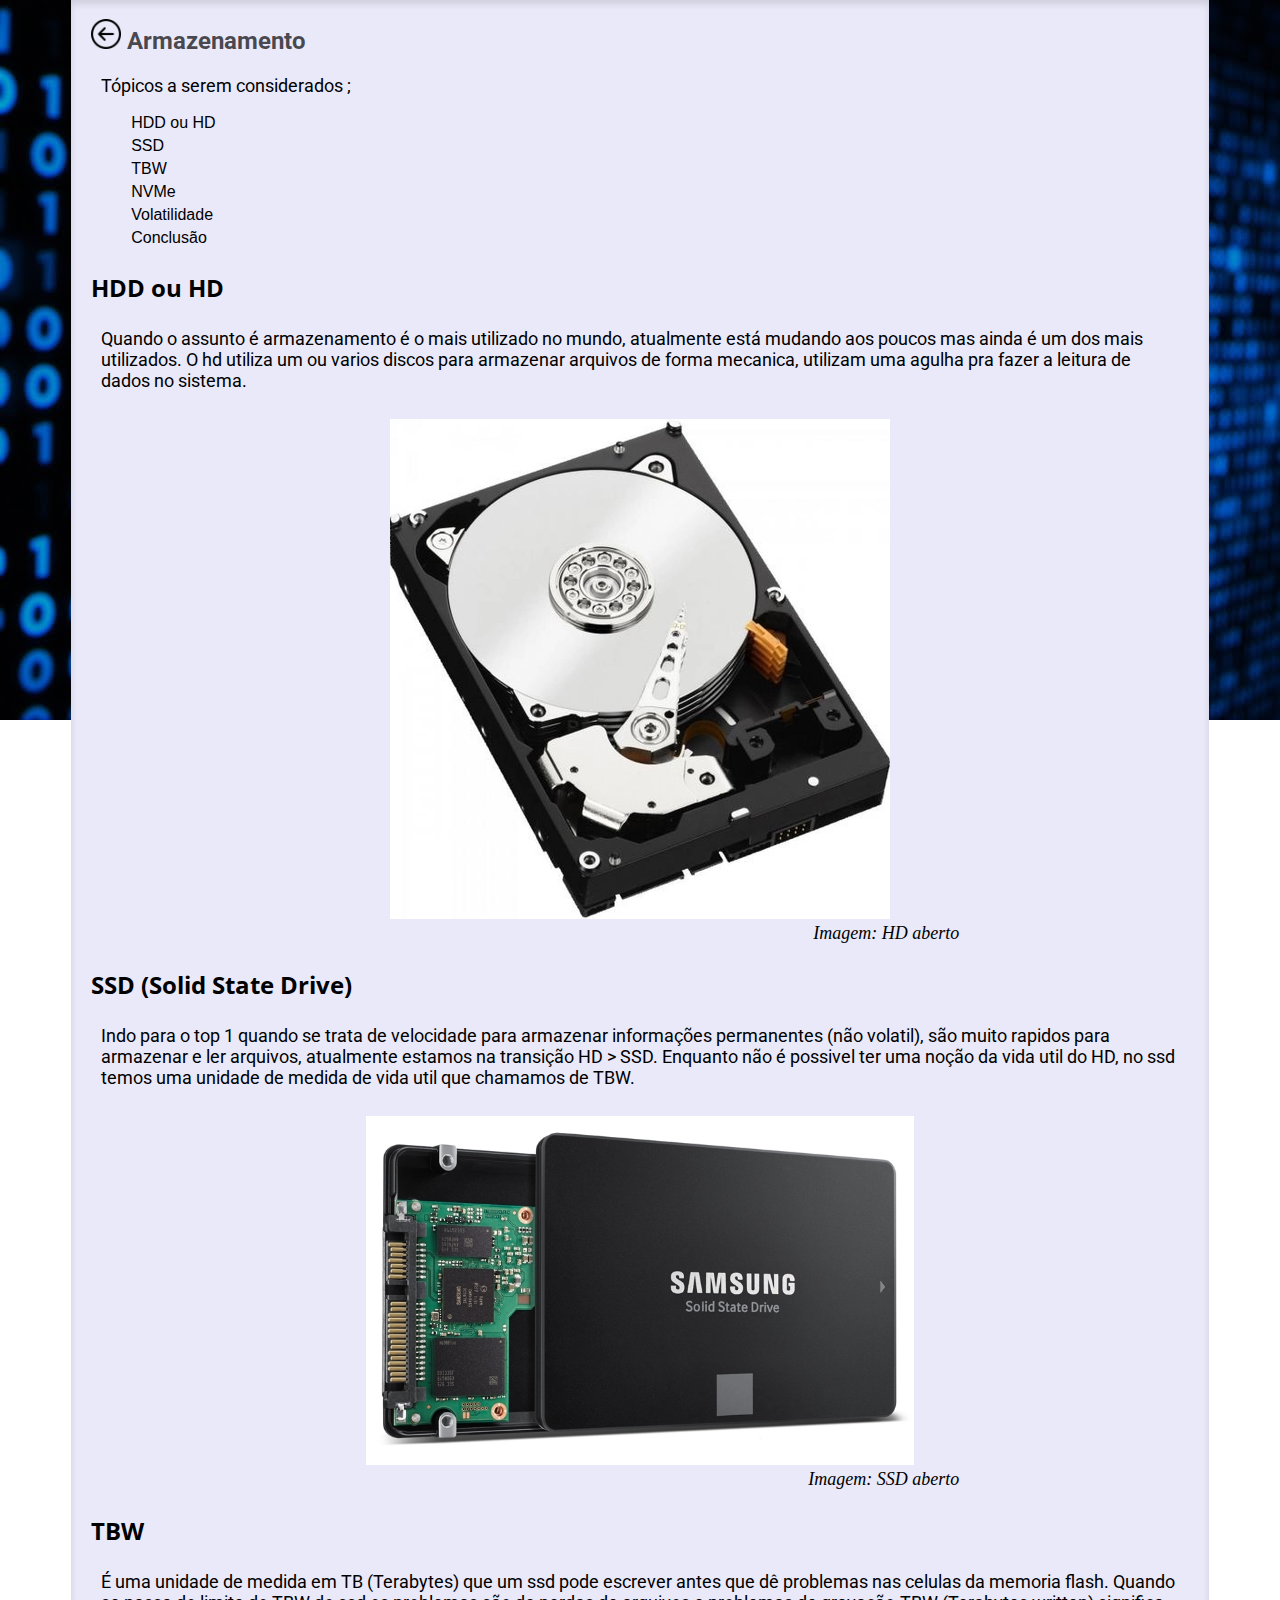
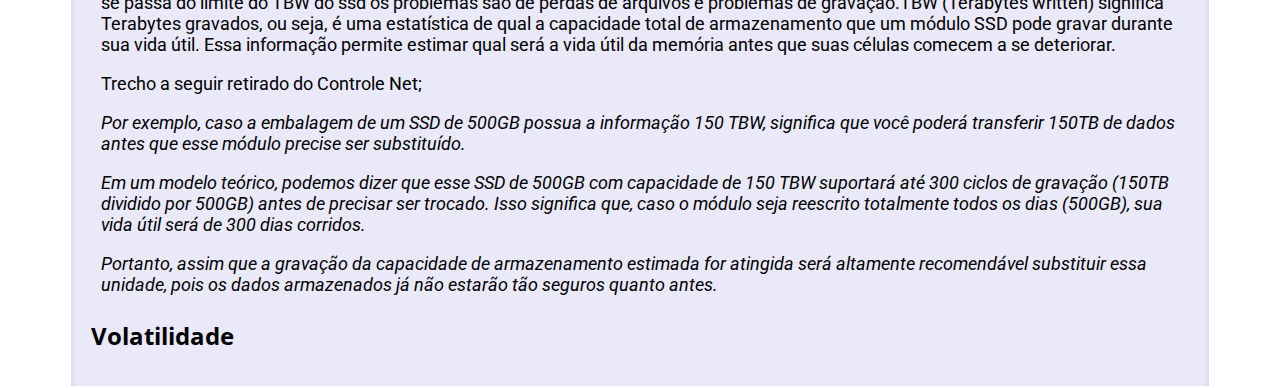
==== armazenamento.html @ a532baee "Initial commit" ====
<!DOCTYPE html>
<html lang="en">
<head>
    <meta charset="UTF-8">
    <meta http-equiv="X-UA-Compatible" content="IE=edge">
    <meta name="viewport" content="width=device-width, initial-scale=1.0">
    <title>Equipamentos de Armazenamento</title>
    <link rel="stylesheet" href="Style/style.css">
    <link rel="shortcut icon" href="Style/banco_de_imagens/icone.png" type="image/x-icon">
</head>
<body>
    <div class="corpo">
        <h2><a href="index.html"><img class="back" src="Style/banco_de_imagens/back-button.png" alt="voltar"></a> Armazenamento</h2>
        <p>Tópicos a serem considerados ;</p>
        <ul>
            <li>HDD ou HD</li>
            <li>SSD</li>
            <li>TBW</li>
            <li>NVMe</li>
            <li>Volatilidade</li>
            <li>Conclusão</li>
        </ul>
        <h3>HDD ou HD</h3>
        <p>Quando o assunto é armazenamento é o mais utilizado no mundo, atualmente está mudando aos poucos mas ainda é um dos mais utilizados. O hd utiliza um ou varios discos para armazenar arquivos de forma mecanica, utilizam uma agulha pra fazer a leitura de dados no sistema.</p>
        <div class="imagem"><img src="Style/banco_de_imagens/hdd.webp" alt="hd aberto"></div>
        <p class="sub">Imagem: HD aberto</p>
        <h3>SSD (Solid State Drive)</h3>
        <p>Indo para o top 1 quando se trata de velocidade para armazenar informações permanentes (não volatil), são muito rapidos para armazenar e ler arquivos, atualmente estamos na transição HD > SSD. Enquanto não é possivel ter uma noção da vida util do HD, no ssd temos uma unidade de medida de vida util que chamamos de TBW.</p>
        <div class="imagem"><img src="Style/banco_de_imagens/ssd aberto.webp" alt="ssd aberto"></div>
        <p class="sub">Imagem: SSD aberto</p>
        <h3>TBW</h3>
        <p>É uma unidade de medida em TB (Terabytes) que um ssd pode escrever antes que dê problemas nas celulas da memoria flash. Quando se passa do limite do TBW do ssd os problemas são de perdas de arquivos e problemas de gravação.TBW (Terabytes written) significa Terabytes gravados, ou seja, é uma estatística de qual a capacidade total de armazenamento que um módulo SSD pode gravar durante sua vida útil. Essa informação permite estimar qual será a vida útil da memória antes que suas células comecem a se deteriorar.</p>
        <p>Trecho a seguir retirado do Controle Net;</p><cite>
            <p>Por exemplo, caso a embalagem de um SSD de 500GB possua a informação 150 TBW, significa que você poderá transferir 150TB de dados antes que esse módulo precise ser substituído.</p>
            <p>Em um modelo teórico, podemos dizer que esse SSD de 500GB com capacidade de 150 TBW suportará até 300 ciclos de gravação (150TB dividido por 500GB) antes de precisar ser trocado. Isso significa que, caso o módulo seja reescrito totalmente todos os dias (500GB), sua vida útil será de 300 dias corridos.</p>
            <p>Portanto, assim que a gravação da capacidade de armazenamento estimada for atingida será altamente recomendável substituir essa unidade, pois os dados armazenados já não estarão tão seguros quanto antes.</p>
        </cite>
        <h3>Volatilidade</h3>
        <p></p>
</body>
</html>
---- Style/style.css ----
@charset "utf-8";
@import url('https://fonts.googleapis.com/css2?family=Open+Sans:ital,wght@0,400;0,500;1,300;1,400&display=swap');
@import url('https://fonts.googleapis.com/css2?family=Roboto:ital,wght@0,300;0,400;1,300&display=swap');

body {
    margin-top: -21px;
    background-image: url("banco_de_imagens/background.jpg");
    background-repeat: no-repeat;
    background-attachment: fixed;
    background-size: 100%;
    max-height: 100vh;
    max-width: 100vw;
}

div {
    background-color: rgb(233, 233, 250);
    scale: 100%;
    box-shadow: inset rgba(0, 0, 0, 0.120) 0px 5px 7px;
}

.cabeca {
    font-style: italic;
    font-family: 'open sans', Arial, Helvetica, sans-serif;
}

.corpo {
    margin: 0% 5%;
    padding: 0px 20px;
    padding-bottom: 10px;
    margin-top: 10px;
}

h1 {
    background-color: #000000;
    margin-bottom: -22px;
    color: aliceblue;
    text-align: center;
    font-size: 32px;
}

h2 {
    font-family: 'Roboto';
    padding-top: 20px;
    font-size: 24px;
    color: #000000b2;
}

div h3 {
    font-size: 24px;
    font-family: 'open sans', Arial;
}

a {
    text-decoration: none;
    color: inherit;
}

.off{
    text-decoration: underline;
}

li {
    font-family: sans-serif;
    list-style: none;
    margin-top: 5px;
}

p {
    font-family: 'Roboto', sans-serif;
    font-size: 18px;
    padding: 0px 10px;
}

.cabecalho header {
    display: inline;
    background-color: #c0c0c0;
}

.subcab {
    text-align: center;
}

.back {
    max-width: 30px;
    padding-top: 0px;
}

img {
    padding-top: 10px;
    max-width: 50%;
    text-align: center;
}

.imagem {
    text-align: center;
    box-shadow: none;
}

.sub {
    text-decoration: solid;
    font-family: 'Times New Roman', Times, serif;
    font-style: italic;
    margin-top: 0px;
    margin-right: 20%;
    text-align: end;
}

.video{
    text-align: center;
    box-shadow: none;
}

footer {
    font-family: 'open sans', sans-serif;
    font-style: italic;
    text-align: center;
    background-color: black;
    color: aliceblue;
    margin: 0px -20px -20px -20px;
    border-bottom-left-radius: 10%;
    border-bottom-right-radius: 10%;
    font-family: 'open sans';
}

.indexbutton{
    text-align: center;
    font-family: 'open sans';
    padding-top: 20px;
    font-size: 24px;
    color: inherit;
}

a:visited{
    color: black;
}
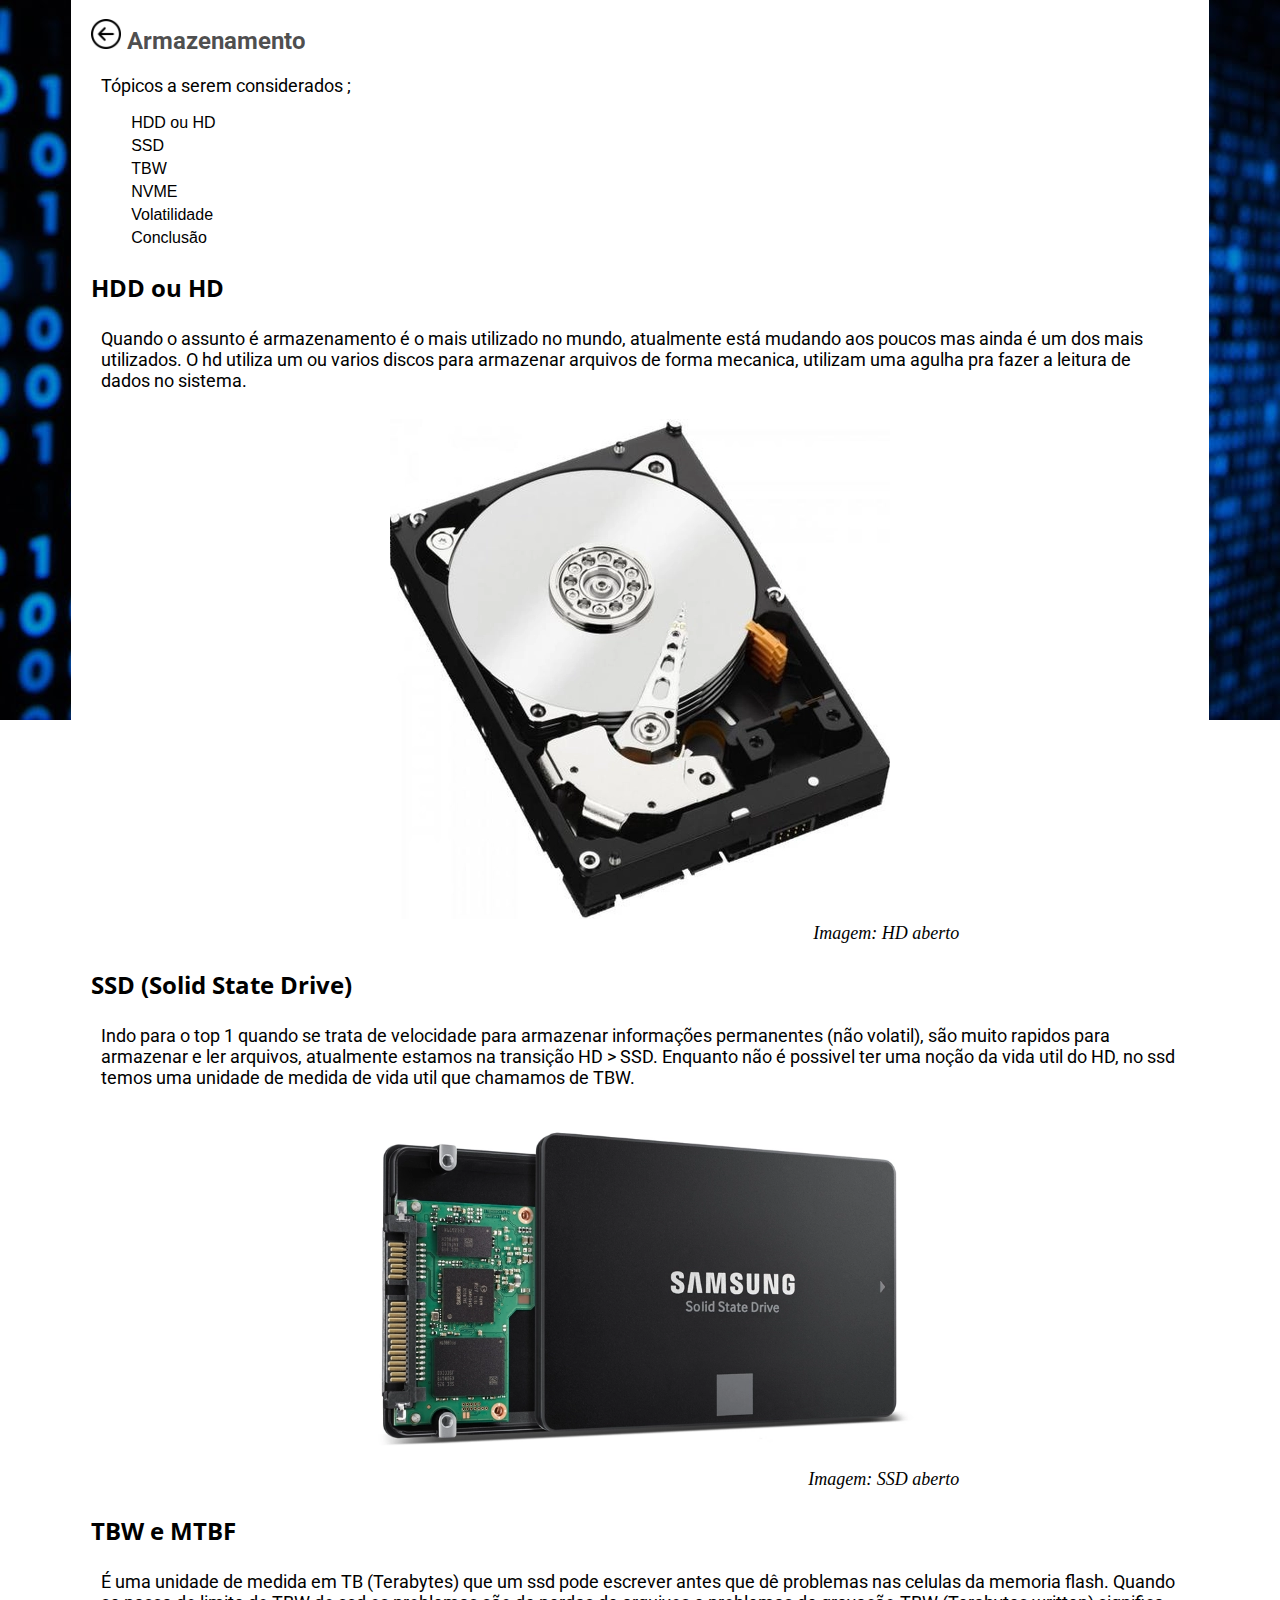
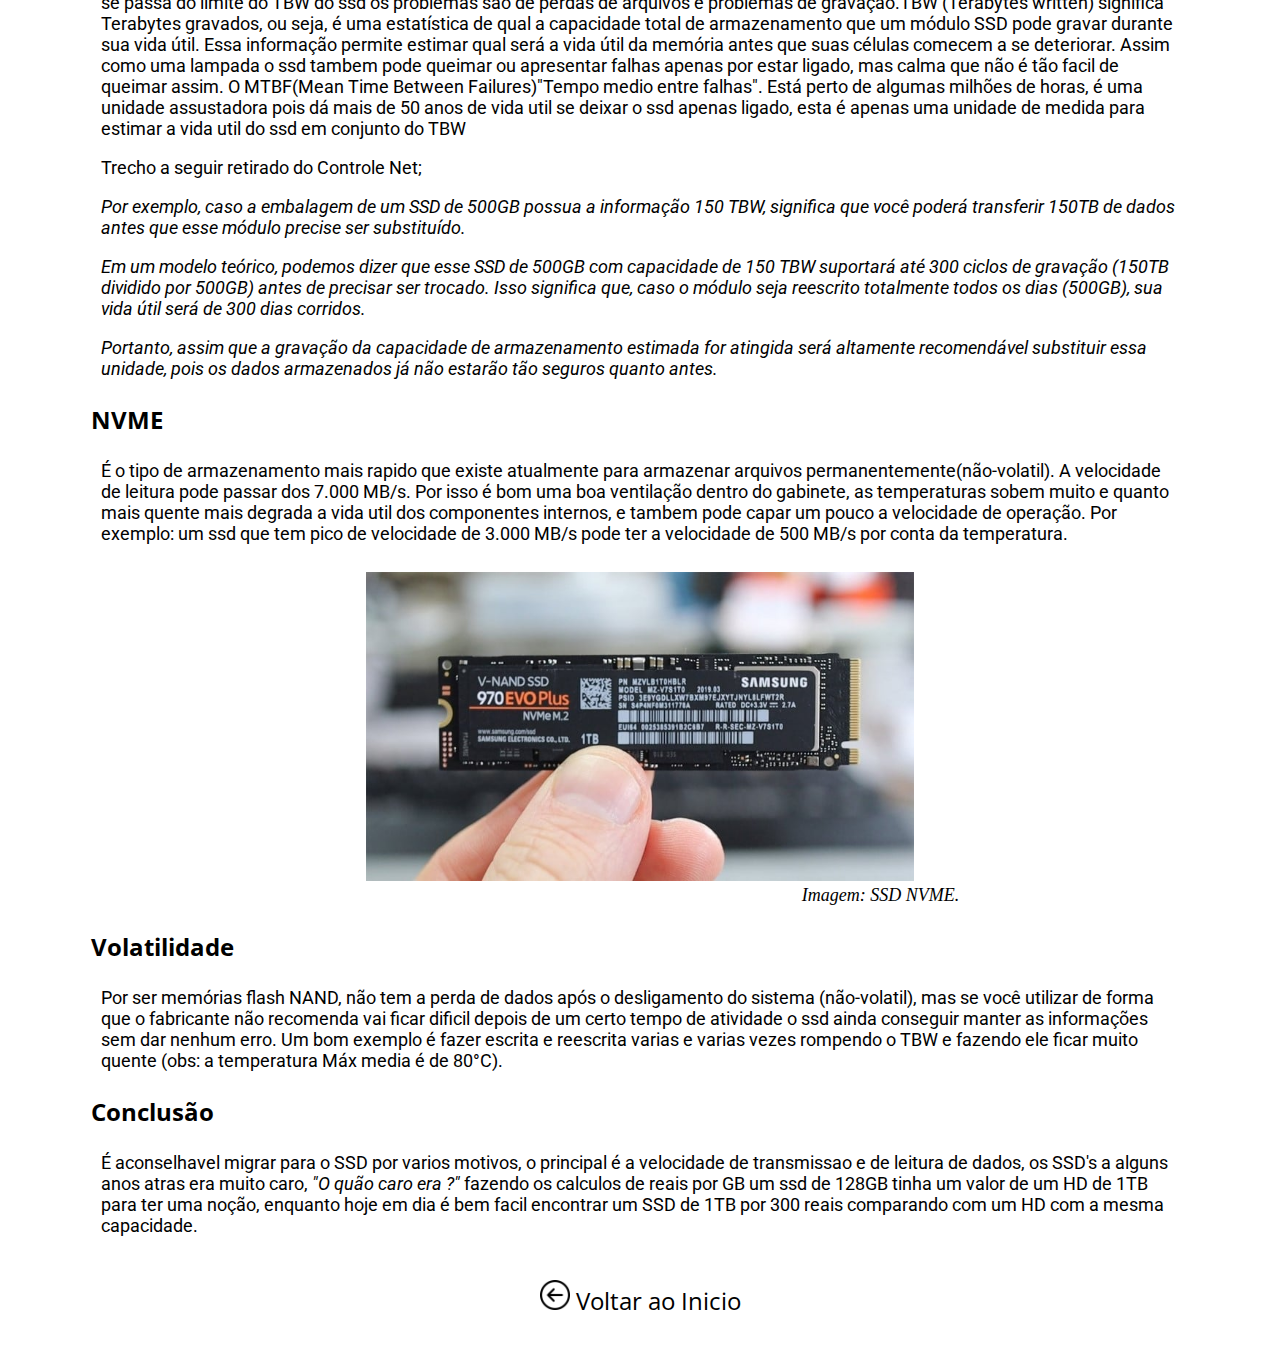
==== commit ae5fe045: "Atualização Geral" ====
--- a/armazenamento.html
+++ b/armazenamento.html
@@ -16,7 +16,7 @@
             <li>HDD ou HD</li>
             <li>SSD</li>
             <li>TBW</li>
-            <li>NVMe</li>
+            <li>NVME</li>
             <li>Volatilidade</li>
             <li>Conclusão</li>
         </ul>
@@ -28,14 +28,21 @@
         <p>Indo para o top 1 quando se trata de velocidade para armazenar informações permanentes (não volatil), são muito rapidos para armazenar e ler arquivos, atualmente estamos na transição HD > SSD. Enquanto não é possivel ter uma noção da vida util do HD, no ssd temos uma unidade de medida de vida util que chamamos de TBW.</p>
         <div class="imagem"><img src="Style/banco_de_imagens/ssd aberto.webp" alt="ssd aberto"></div>
         <p class="sub">Imagem: SSD aberto</p>
-        <h3>TBW</h3>
-        <p>É uma unidade de medida em TB (Terabytes) que um ssd pode escrever antes que dê problemas nas celulas da memoria flash. Quando se passa do limite do TBW do ssd os problemas são de perdas de arquivos e problemas de gravação.TBW (Terabytes written) significa Terabytes gravados, ou seja, é uma estatística de qual a capacidade total de armazenamento que um módulo SSD pode gravar durante sua vida útil. Essa informação permite estimar qual será a vida útil da memória antes que suas células comecem a se deteriorar.</p>
+        <h3>TBW e MTBF</h3>
+        <p>É uma unidade de medida em TB (Terabytes) que um ssd pode escrever antes que dê problemas nas celulas da memoria flash. Quando se passa do limite do TBW do ssd os problemas são de perdas de arquivos e problemas de gravação.TBW (Terabytes written) significa Terabytes gravados, ou seja, é uma estatística de qual a capacidade total de armazenamento que um módulo SSD pode gravar durante sua vida útil. Essa informação permite estimar qual será a vida útil da memória antes que suas células comecem a se deteriorar. Assim como uma lampada o ssd tambem pode queimar ou apresentar falhas apenas por estar ligado, mas calma que não é tão facil de queimar assim. O MTBF(Mean Time Between Failures)"Tempo medio entre falhas". Está perto de algumas milhões de horas, é uma unidade assustadora pois dá mais de 50 anos de vida util se deixar o ssd apenas ligado, esta é apenas uma unidade de medida para estimar a vida util do ssd em conjunto do TBW</p>
         <p>Trecho a seguir retirado do Controle Net;</p><cite>
             <p>Por exemplo, caso a embalagem de um SSD de 500GB possua a informação 150 TBW, significa que você poderá transferir 150TB de dados antes que esse módulo precise ser substituído.</p>
             <p>Em um modelo teórico, podemos dizer que esse SSD de 500GB com capacidade de 150 TBW suportará até 300 ciclos de gravação (150TB dividido por 500GB) antes de precisar ser trocado. Isso significa que, caso o módulo seja reescrito totalmente todos os dias (500GB), sua vida útil será de 300 dias corridos.</p>
             <p>Portanto, assim que a gravação da capacidade de armazenamento estimada for atingida será altamente recomendável substituir essa unidade, pois os dados armazenados já não estarão tão seguros quanto antes.</p>
         </cite>
+        <h3>NVME</h3>
+        <p>É o tipo de armazenamento mais rapido que existe atualmente para armazenar arquivos permanentemente(não-volatil). A velocidade de leitura pode passar dos 7.000 MB/s. Por isso é bom uma boa ventilação dentro do gabinete, as temperaturas sobem muito e quanto mais quente mais degrada a vida util dos componentes internos, e tambem pode capar um pouco a velocidade de operação. Por exemplo: um ssd que tem pico de velocidade de 3.000 MB/s pode ter a velocidade de 500 MB/s por conta da temperatura.</p>
+        <div class="imagem"><img src="Style/banco_de_imagens/ssdnvme1.jpeg" alt="ssd"></div>
+        <p class="sub">Imagem: SSD NVME.</p>
         <h3>Volatilidade</h3>
-        <p></p>
+        <p>Por ser memórias flash NAND, não tem a perda de dados após o desligamento do sistema (não-volatil), mas se você utilizar de forma que o fabricante não recomenda vai ficar dificil depois de um certo tempo de atividade o ssd ainda conseguir manter as informações sem dar nenhum erro. Um bom exemplo é fazer escrita e reescrita varias e varias vezes rompendo o TBW e fazendo ele ficar muito quente (obs: a temperatura Máx media é de 80°C).</p>
+        <h3>Conclusão</h3>
+        <p>É aconselhavel migrar para o SSD por varios motivos, o principal é a velocidade de transmissao e de leitura de dados, os SSD's a alguns anos atras era muito caro, <cite>"O quão caro era ?"</cite> fazendo os calculos de reais por GB um ssd de 128GB tinha um valor de um HD de 1TB para ter uma noção, enquanto hoje em dia é bem facil encontrar um SSD de 1TB por 300 reais comparando com um HD com a mesma capacidade.</p>
+        <p class="indexbutton"><a href="index.html"><img class="back" src="Style/banco_de_imagens/back-button.png" alt="voltar"></a> Voltar ao Inicio</p>
 </body>
 </html>--- a/Style/style.css
+++ b/Style/style.css
@@ -12,10 +12,13 @@
     max-width: 100vw;
 }
 
+.nomesh3{
+    max-width: 800px;
+}
+
 div {
-    background-color: rgb(233, 233, 250);
+    background-color: rgb(255, 255, 255);
     scale: 100%;
-    box-shadow: inset rgba(0, 0, 0, 0.120) 0px 5px 7px;
 }
 
 .cabeca {
